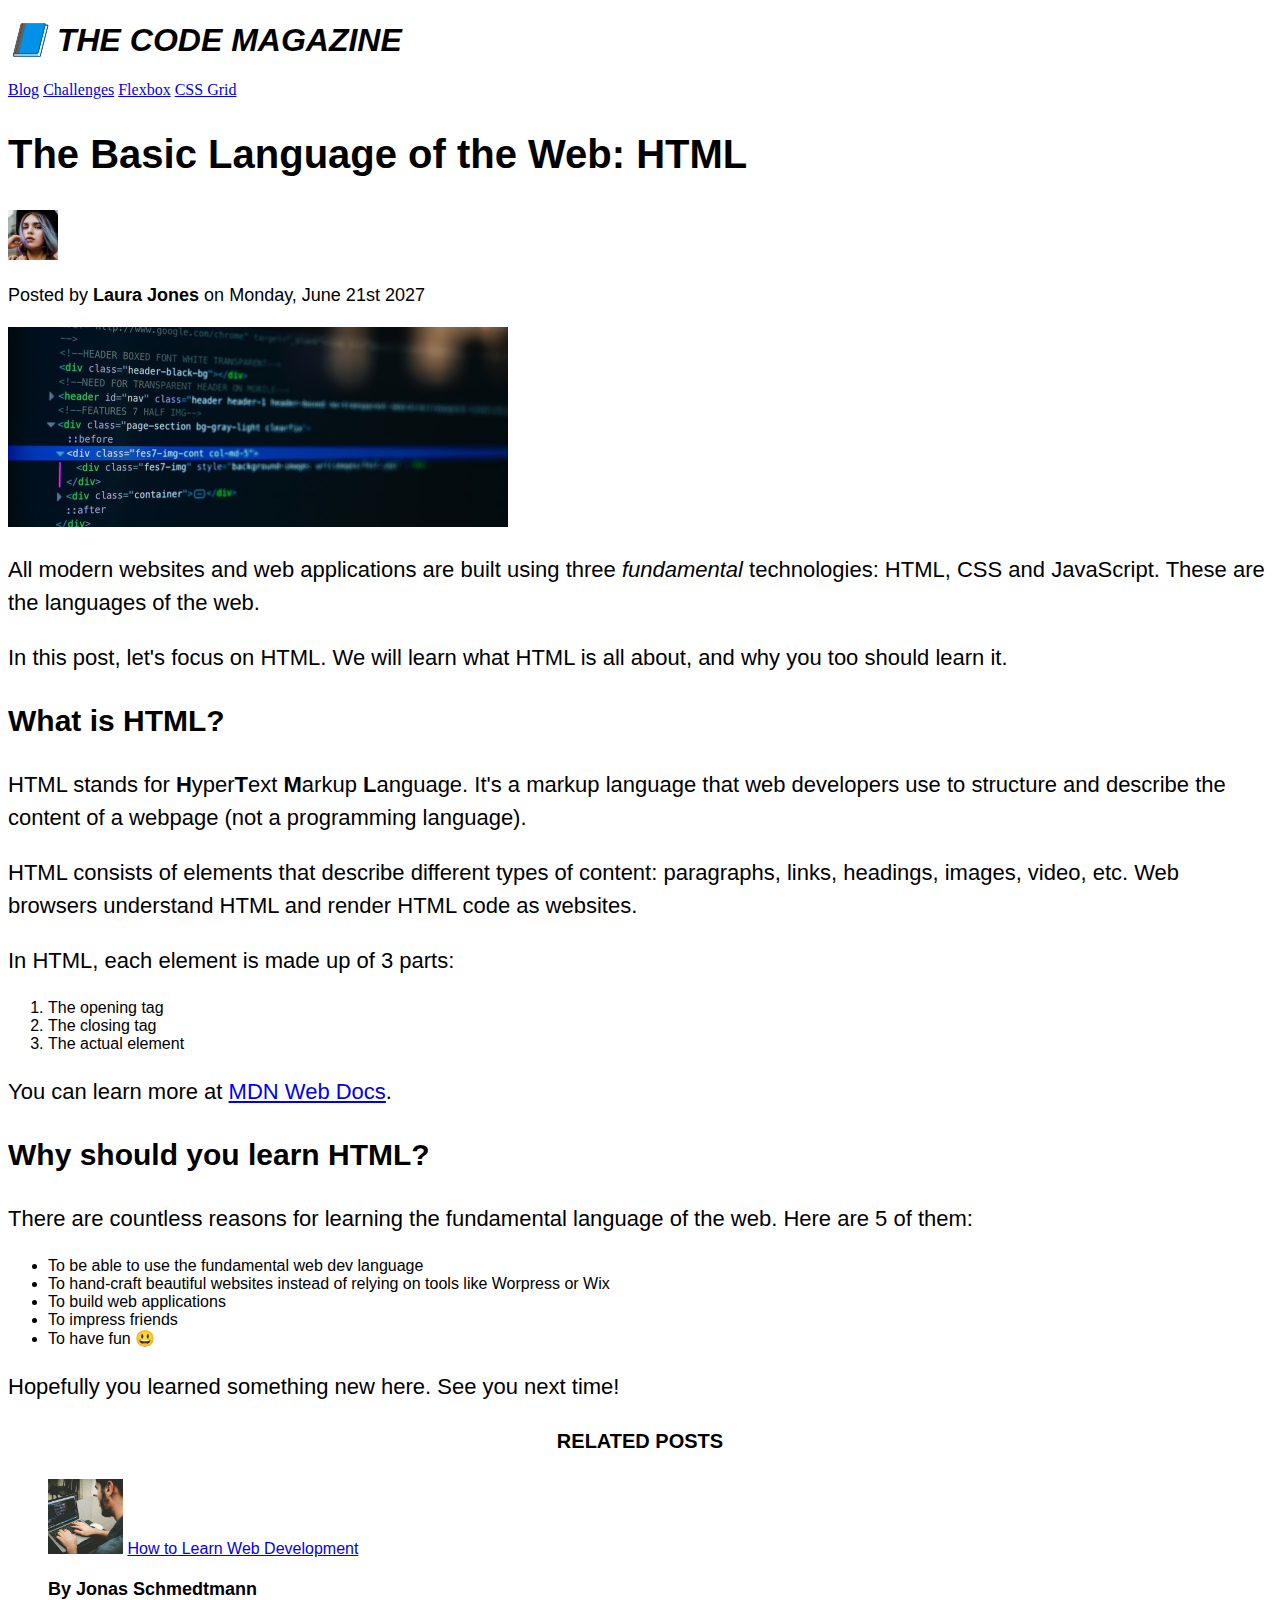
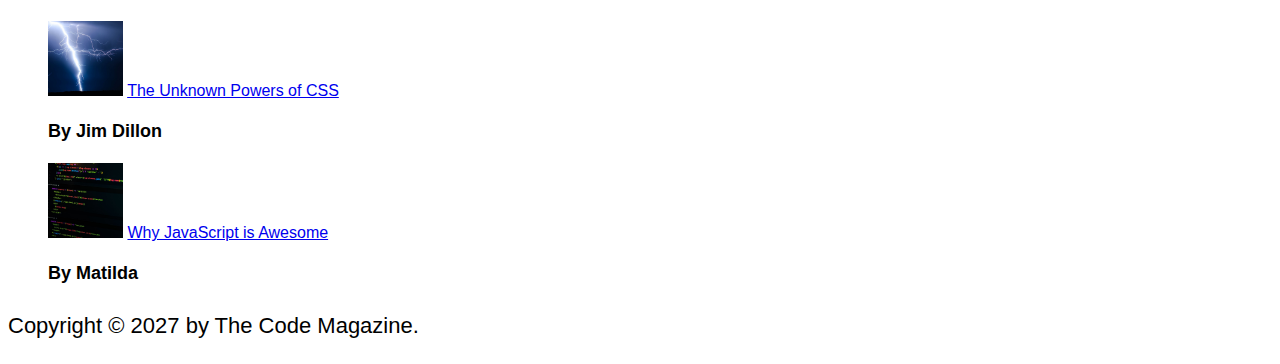
==== 03-CSS-Fundamentals/index.html @ ad203f48 "BASIC CSS" ====
<!DOCTYPE html>
<html lang="en">
  <head>
    <meta charset="UTF-8" />
    <!-- External CSS is linked to html by <link> tag and href attribute -->
    <link href="style.css" rel="stylesheet" />

    <title>The Basic Language of the Web: HTML</title>
    <!-- <style></style> -->
    <script></script>
  </head>

  <body>
    <!--
    <h1>The Basic Language of the Web: HTML</h1>
    <h2>The Basic Language of the Web: HTML</h2>
    <h3>The Basic Language of the Web: HTML</h3>
    <h4>The Basic Language of the Web: HTML</h4>
    <h5>The Basic Language of the Web: HTML</h5>
    <h6>The Basic Language of the Web: HTML</h6>
    -->

    <header>
      <!-- <h1 style="color: blue">📘 The Code Magazine</h1> //Inline styles -->
      <h1>📘 The Code Magazine</h1>
      <nav>
        <a href="blog.html">Blog</a>
        <a href="#">Challenges</a>
        <a href="#">Flexbox</a>
        <a href="#">CSS Grid</a>
      </nav>
    </header>

    <article>
      <header>
        <h2>The Basic Language of the Web: HTML</h2>

        <img
          src="img/laura-jones.jpg"
          alt="Headshot of Laura Jones"
          height="50"
          width="50"
        />

        <p id="author">
          Posted by <strong>Laura Jones</strong> on Monday, June 21st 2027
        </p>

        <img
          src="img/post-img.jpg"
          alt="HTML code on a screen"
          width="500"
          height="200"
        />
      </header>

      <p>
        All modern websites and web applications are built using three
        <em>fundamental</em>
        technologies: HTML, CSS and JavaScript. These are the languages of the
        web.
      </p>

      <p>
        In this post, let's focus on HTML. We will learn what HTML is all about,
        and why you too should learn it.
      </p>

      <h3>What is HTML?</h3>
      <p>
        HTML stands for <strong>H</strong>yper<strong>T</strong>ext
        <strong>M</strong>arkup <strong>L</strong>anguage. It's a markup
        language that web developers use to structure and describe the content
        of a webpage (not a programming language).
      </p>
      <p>
        HTML consists of elements that describe different types of content:
        paragraphs, links, headings, images, video, etc. Web browsers understand
        HTML and render HTML code as websites.
      </p>
      <p>In HTML, each element is made up of 3 parts:</p>

      <ol>
        <li>The opening tag</li>
        <li>The closing tag</li>
        <li>The actual element</li>
      </ol>

      <p>
        You can learn more at
        <a
          href="https://developer.mozilla.org/en-US/docs/Web/HTML"
          target="_blank"
          >MDN Web Docs</a
        >.
      </p>

      <h3>Why should you learn HTML?</h3>

      <p>
        There are countless reasons for learning the fundamental language of the
        web. Here are 5 of them:
      </p>

      <ul>
        <li>To be able to use the fundamental web dev language</li>
        <li>
          To hand-craft beautiful websites instead of relying on tools like
          Worpress or Wix
        </li>
        <li>To build web applications</li>
        <li>To impress friends</li>
        <li>To have fun 😃</li>
      </ul>

      <p>Hopefully you learned something new here. See you next time!</p>
    </article>

    <aside>
      <h4>Related posts</h4>

      <!-- Always use classes, instead of ID -->
      <ul class="related">
        <li>
          <img
            src="img/related-1.jpg"
            alt="Person programming"
            width="75"
            width="75"
          />
          <a href="#">How to Learn Web Development</a>
          <p class="related-author">By Jonas Schmedtmann</p>
        </li>
        <li>
          <img src="img/related-2.jpg" alt="Lightning" width="75" heigth="75" />
          <a href="#">The Unknown Powers of CSS</a>
          <p class="related-author">By Jim Dillon</p>
        </li>
        <li>
          <img
            src="img/related-3.jpg"
            alt="JavaScript code on a screen"
            width="75"
            height="75"
          />
          <a href="#">Why JavaScript is Awesome</a>
          <p class="related-author">By Matilda</p>
        </li>
      </ul>
    </aside>

    <footer>
      <p id="copyright">Copyright &copy; 2027 by The Code Magazine.</p>
    </footer>
  </body>
</html>
---- 03-CSS-Fundamentals/style.css ----
/* We always use CSS Classes and rarely use id's */
/* CSS Rules: selector + declaration block(one or more declarations; key:value pairs) */
/* List selector */
h1,
h2,
h3,
h4,
p,
li {
  font-family: sans-serif;
}

h1 {
  /* font-size: 26px; this is a repetitive declaration across mutliple selectors*/
  /* font-family: sans-serif; */
  font-style: italic;
  text-transform: uppercase;
}
h2 {
  font-size: 40px;
  /* font-family: sans-serif; */
}
h3 {
  font-size: 30px;
  /* font-family: sans-serif; */
}
p {
  font-size: 22px;
  /* font-family: sans-serif; */
  line-height: 1.5;
}
h4 {
  font-size: 20px;
  /* font-family: sans-serif; */
  text-transform: uppercase;
  text-align: center;
}
li {
  /* font-family: sans-serif; */
}

/* Descendant selector, has a different rule to p elements inside of footer.P is child of footer */
/* footer p {
  font-size: 16px;
} */

/* ID - Can not be repeated again, but classes can be reused multiple times */
/* * CSS Classes- can gice additional styling to the html elements, to keep them unique  */
*/ #copyright {
  font-size: 16px;
}
/* Descendant of descendant selector-  This is encodes the html strucutre into scc, not good idea, so use ID,CLASS of CSS. */
/* article header p {
  font-style: italic;
} */

#author {
  font-size: itlaic;
  font-size: 18px;
}

/* CSS Classes- can gice additional styling to the html elements, to keep them unique  */
/* Slecting the paragraph multiple times -  */
.related-author {
  font-size: 18px;
  font-weight: bold;
}
/* ul {
  list-style: none;
} */

By using class,
/* we can only remove the unnecessary buller points.  */
.related {
  list-style: none;
}
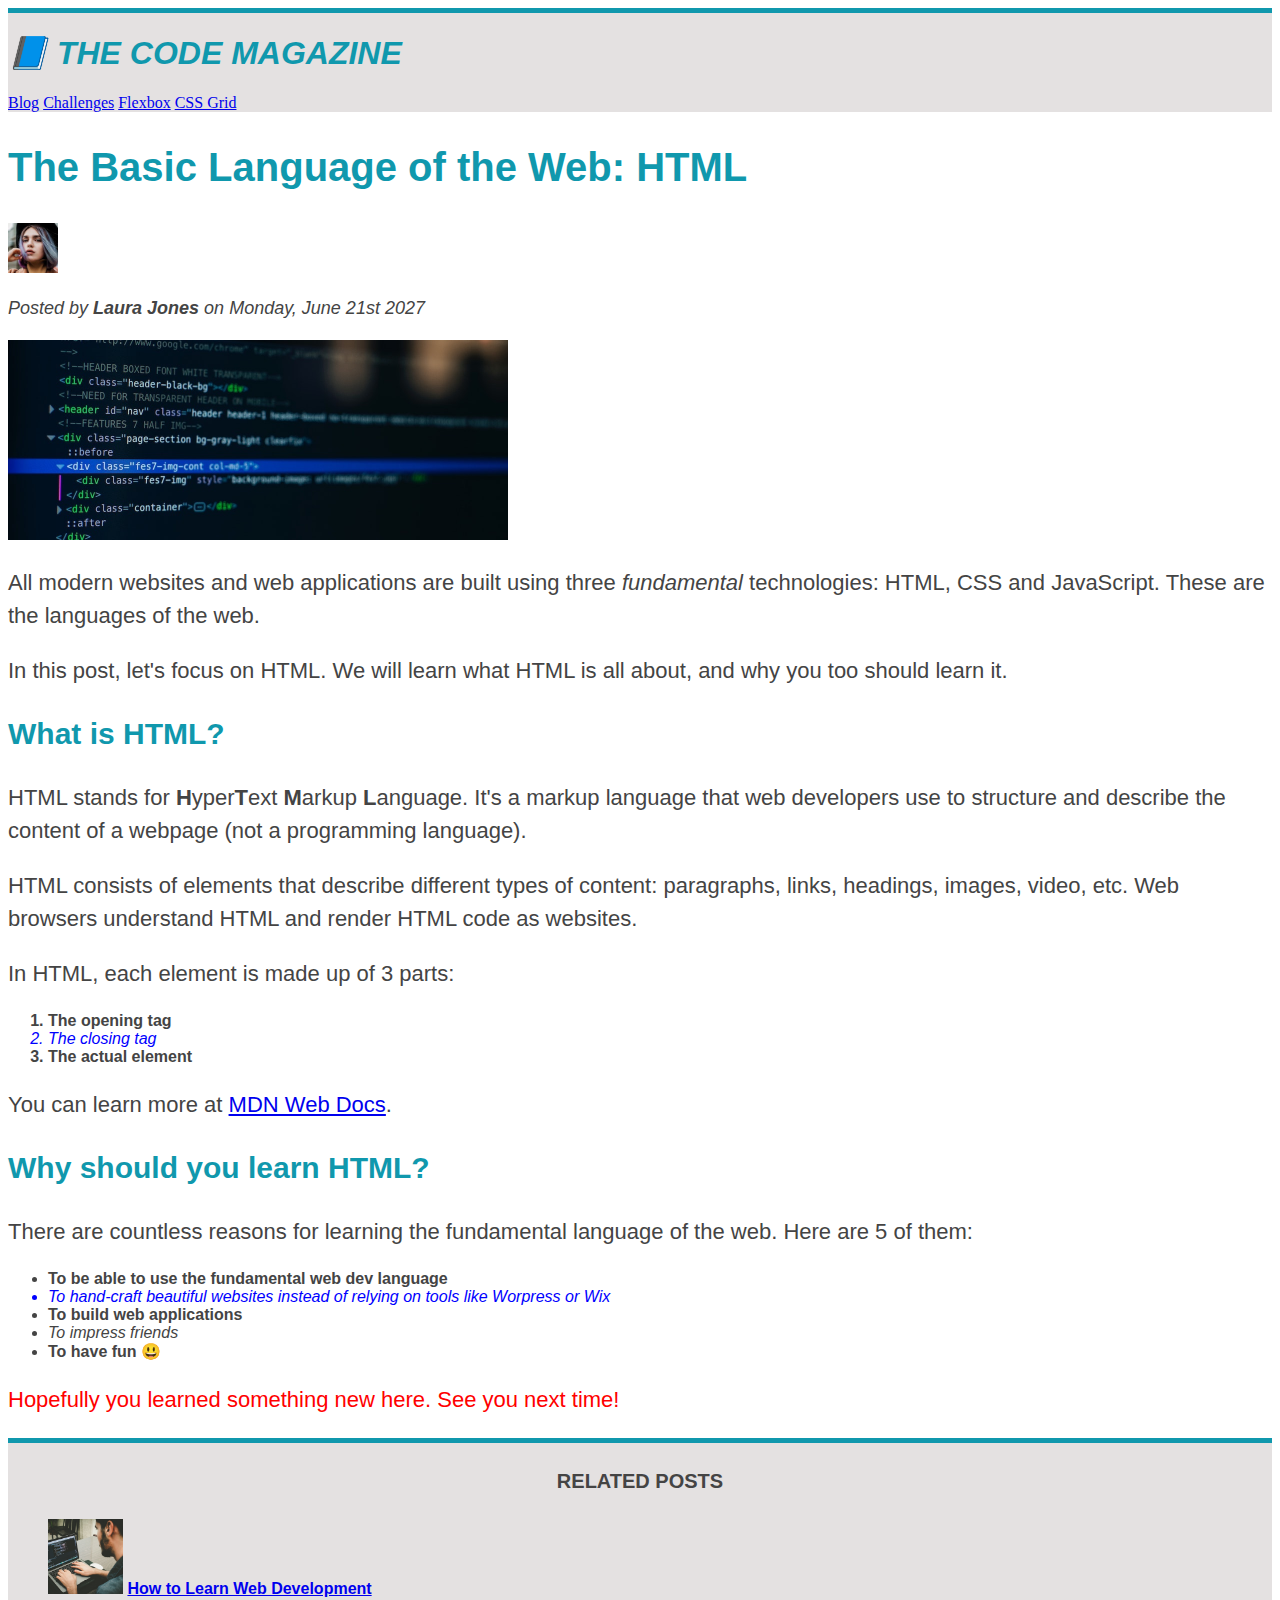
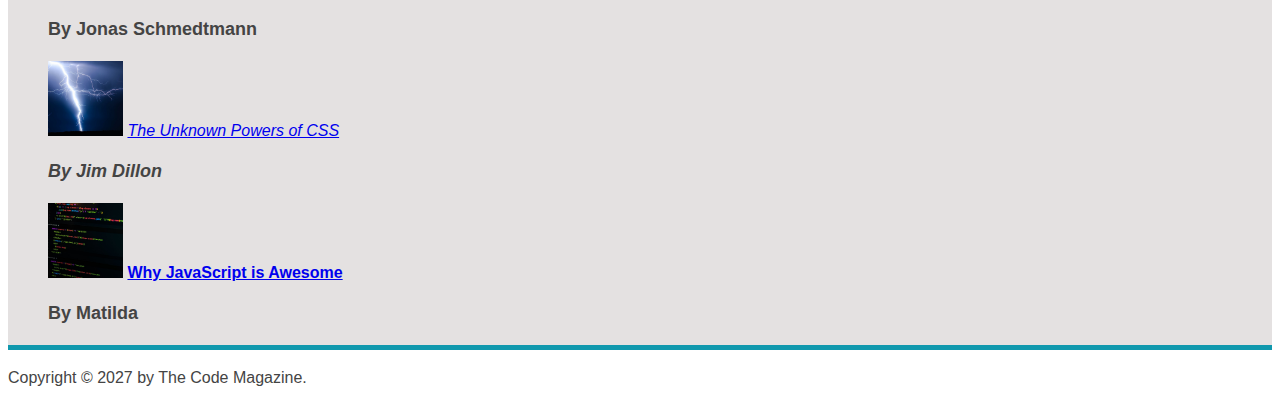
==== commit 439be8b1: "Suedo classes" ====
--- a/03-CSS-Fundamentals/index.html
+++ b/03-CSS-Fundamentals/index.html
@@ -20,7 +20,7 @@
     <h6>The Basic Language of the Web: HTML</h6>
     -->
 
-    <header>
+    <header class="main-header">
       <!-- <h1 style="color: blue">📘 The Code Magazine</h1> //Inline styles -->
       <h1>📘 The Code Magazine</h1>
       <nav>
@@ -81,7 +81,7 @@
       <p>In HTML, each element is made up of 3 parts:</p>
 
       <ol>
-        <li>The opening tag</li>
+        <li class="first-li">The opening tag</li>
         <li>The closing tag</li>
         <li>The actual element</li>
       </ol>
--- a/03-CSS-Fundamentals/style.css
+++ b/03-CSS-Fundamentals/style.css
@@ -8,6 +8,12 @@
 p,
 li {
   font-family: sans-serif;
+  color: #444;
+}
+h1,
+h2,
+h3 {
+  color: #1098ad;
 }
 
 h1 {
@@ -15,6 +21,7 @@
   /* font-family: sans-serif; */
   font-style: italic;
   text-transform: uppercase;
+  color: #1098ad;
 }
 h2 {
   font-size: 40px;
@@ -35,9 +42,6 @@
   text-transform: uppercase;
   text-align: center;
 }
-li {
-  /* font-family: sans-serif; */
-}
 
 /* Descendant selector, has a different rule to p elements inside of footer.P is child of footer */
 /* footer p {
@@ -45,8 +49,8 @@
 } */
 
 /* ID - Can not be repeated again, but classes can be reused multiple times */
-/* * CSS Classes- can gice additional styling to the html elements, to keep them unique  */
-*/ #copyright {
+/* * CSS Classes- can give additional styling to the html elements, to keep them unique  */
+#copyright {
   font-size: 16px;
 }
 /* Descendant of descendant selector-  This is encodes the html strucutre into scc, not good idea, so use ID,CLASS of CSS. */
@@ -55,7 +59,7 @@
 } */
 
 #author {
-  font-size: itlaic;
+  font-style: italic;
   font-size: 18px;
 }
 
@@ -74,3 +78,53 @@
 .related {
   list-style: none;
 }
+
+.main-header {
+  background-color: #e4e1e1;
+  border-top: 5px solid #1098ad;
+}
+
+/* //Element selector, when we use the element to select; */
+aside {
+  background-color: #e4e1e1;
+  border-top: 5px solid #1098ad;
+  border-bottom: 5px solid #1098ad;
+}
+
+/* Entire page can be given some back-ground color by using body element
+body {
+  background-color: #dde01c27;
+  background-color: orangered;
+} */
+
+/* Suedo Classes: These work best for Ordered list or Un-ordered list, */
+/* .first-li {
+  font-weight: bold;
+} */
+
+li:first-child {
+  font-weight: bold;
+}
+
+li:last-child {
+  font-weight: italic;
+}
+li:nth-child(odd) {
+  font-weight: bold;
+}
+li:nth-child(even) {
+  font-style: italic;
+}
+li:nth-child(2) {
+  color: blue;
+}
+
+/* //But Sudo classes dont work for non similar elements like artcile, wors for mutliple similar li elements.  */
+
+/* This works only if the first child of article is p, since first emenet here is header, this syntax does not work. 
+article p:last-child{
+  color:red;
+} */
+article p:last-child {
+  color: red;
+}
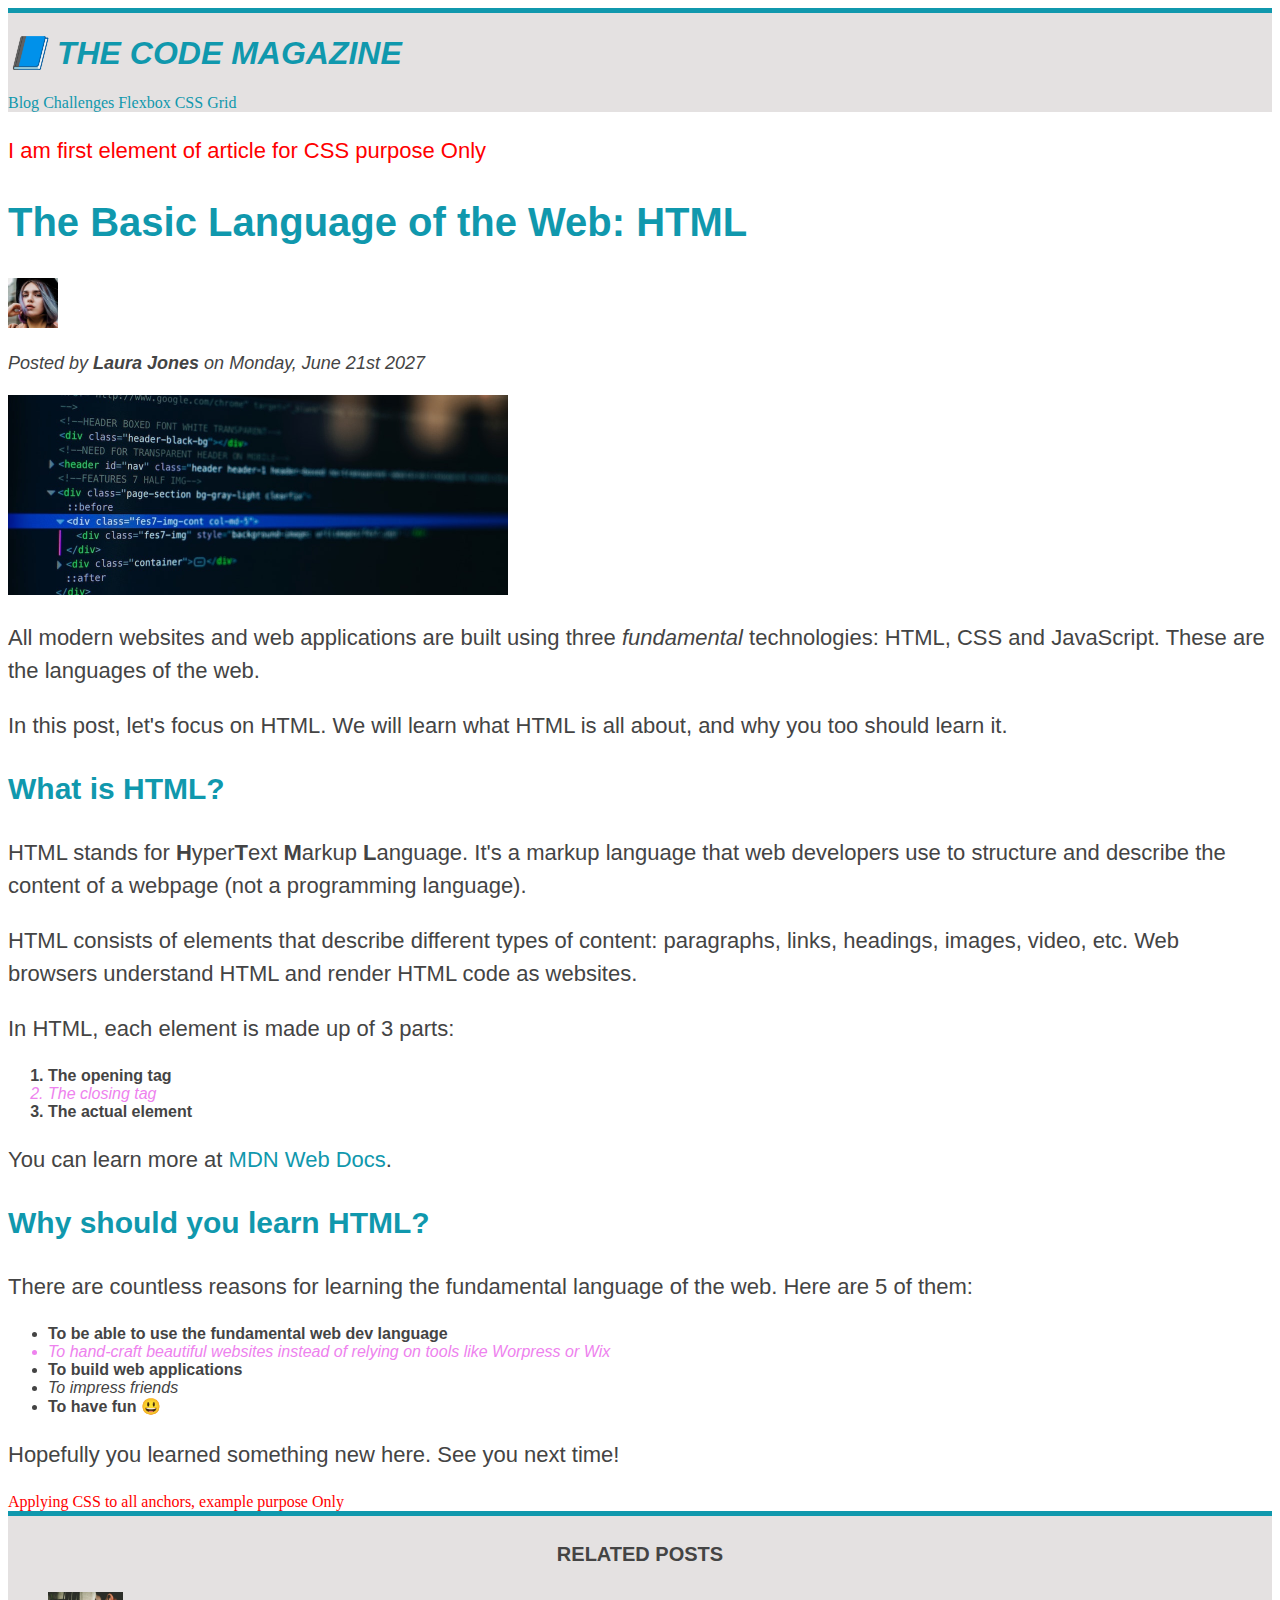
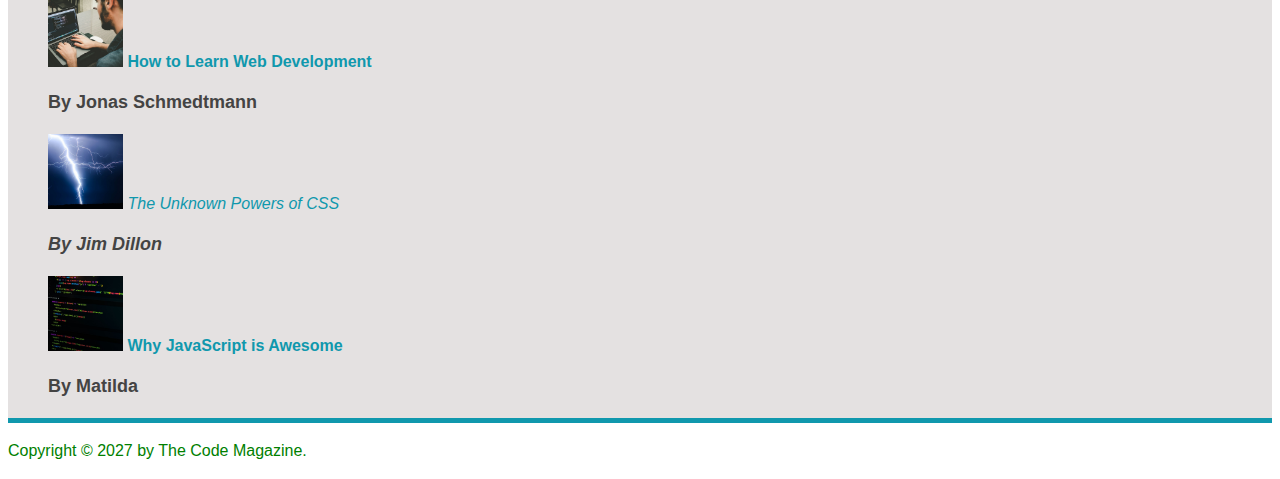
==== commit 9bf29de7: "Resolving conflicts from different selectors" ====
--- a/03-CSS-Fundamentals/index.html
+++ b/03-CSS-Fundamentals/index.html
@@ -32,6 +32,7 @@
     </header>
 
     <article>
+      <p>I am first element of article for CSS purpose Only</p>
       <header>
         <h2>The Basic Language of the Web: HTML</h2>
 
@@ -114,6 +115,7 @@
       </ul>
 
       <p>Hopefully you learned something new here. See you next time!</p>
+      <a>Applying CSS to all anchors, example purpose Only</a>
     </article>
 
     <aside>
@@ -150,7 +152,9 @@
     </aside>
 
     <footer>
-      <p id="copyright">Copyright &copy; 2027 by The Code Magazine.</p>
+      <p id="copyright" class="copyright text">
+        Copyright &copy; 2027 by The Code Magazine.
+      </p>
     </footer>
   </body>
 </html>
--- a/03-CSS-Fundamentals/style.css
+++ b/03-CSS-Fundamentals/style.css
@@ -64,7 +64,7 @@
 }
 
 /* CSS Classes- can gice additional styling to the html elements, to keep them unique  */
-/* Slecting the paragraph multiple times -  */
+/* Selecting the paragraph multiple times -  */
 .related-author {
   font-size: 18px;
   font-weight: bold;
@@ -116,15 +116,71 @@
   font-style: italic;
 }
 li:nth-child(2) {
-  color: blue;
+  color: violet;
 }
 
 /* //But Sudo classes dont work for non similar elements like artcile, wors for mutliple similar li elements.  */
 
-/* This works only if the first child of article is p, since first emenet here is header, this syntax does not work. 
-article p:last-child{
-  color:red;
-} */
+/* Misconception: This works only if the first child of article is p, since first emenet here is header, this syntax does not work.*/
+article p:first-child {
+  color: red;
+}
+
 article p:last-child {
   color: red;
 }
+
+/* Styling the links and hypelinks */
+
+/*We should not target the anchor directly, instead use suedo classes to target actual links. */
+/* First CSS targets all anchors, even if the y are not links, we will override it with another css which is only for links, by suedo classes */
+
+/* Styling hyperlinks LVHA - Link Visited Hover Active- Psuedo Classes
+Link, Visted, Hover, Active - They all have more specificity than the normal anchir tag.  
+*/
+a {
+  color: red;
+}
+a:any-link {
+  color: #1098ad;
+  text-decoration: none; /*remove hyperlinks*/
+}
+a:visited {
+  color: #777; /* Usually people use same color for visited links.*/
+  color: #1098ad;
+}
+
+a:hover {
+  color: red;
+  font-weight: bold;
+  font-size: 20px;
+  text-decoration: underline red; /*remove hyperlinks*/
+}
+/* when you click link, that when it is active */
+a:active {
+  color: blue;
+  text-decoration: underline blue;
+  font-style: italic;
+  background: red;
+  text-decoration: underline; /*remove hyperlinks*/
+}
+
+/* Conflicting selectors- 
+Check order specificity , by hovering the selector
+Id and Classes will get most precedence than element selectors
+Order of precedence is !important > InlineCSS > ID > Class(Bottom Most) > Element selector > Universal Selector     */
+#copyright {
+  color: red;
+}
+.copyright {
+  color: blueviolet;
+}
+.text {
+  color: orange;
+}
+
+footer p {
+  /* Only use this when you are messed up and not able to figure out the conflicts 
+  Write selectors simple, dont write nesting,too may classes and id's. if not able figure out use !important*/
+  color: green !important;
+}
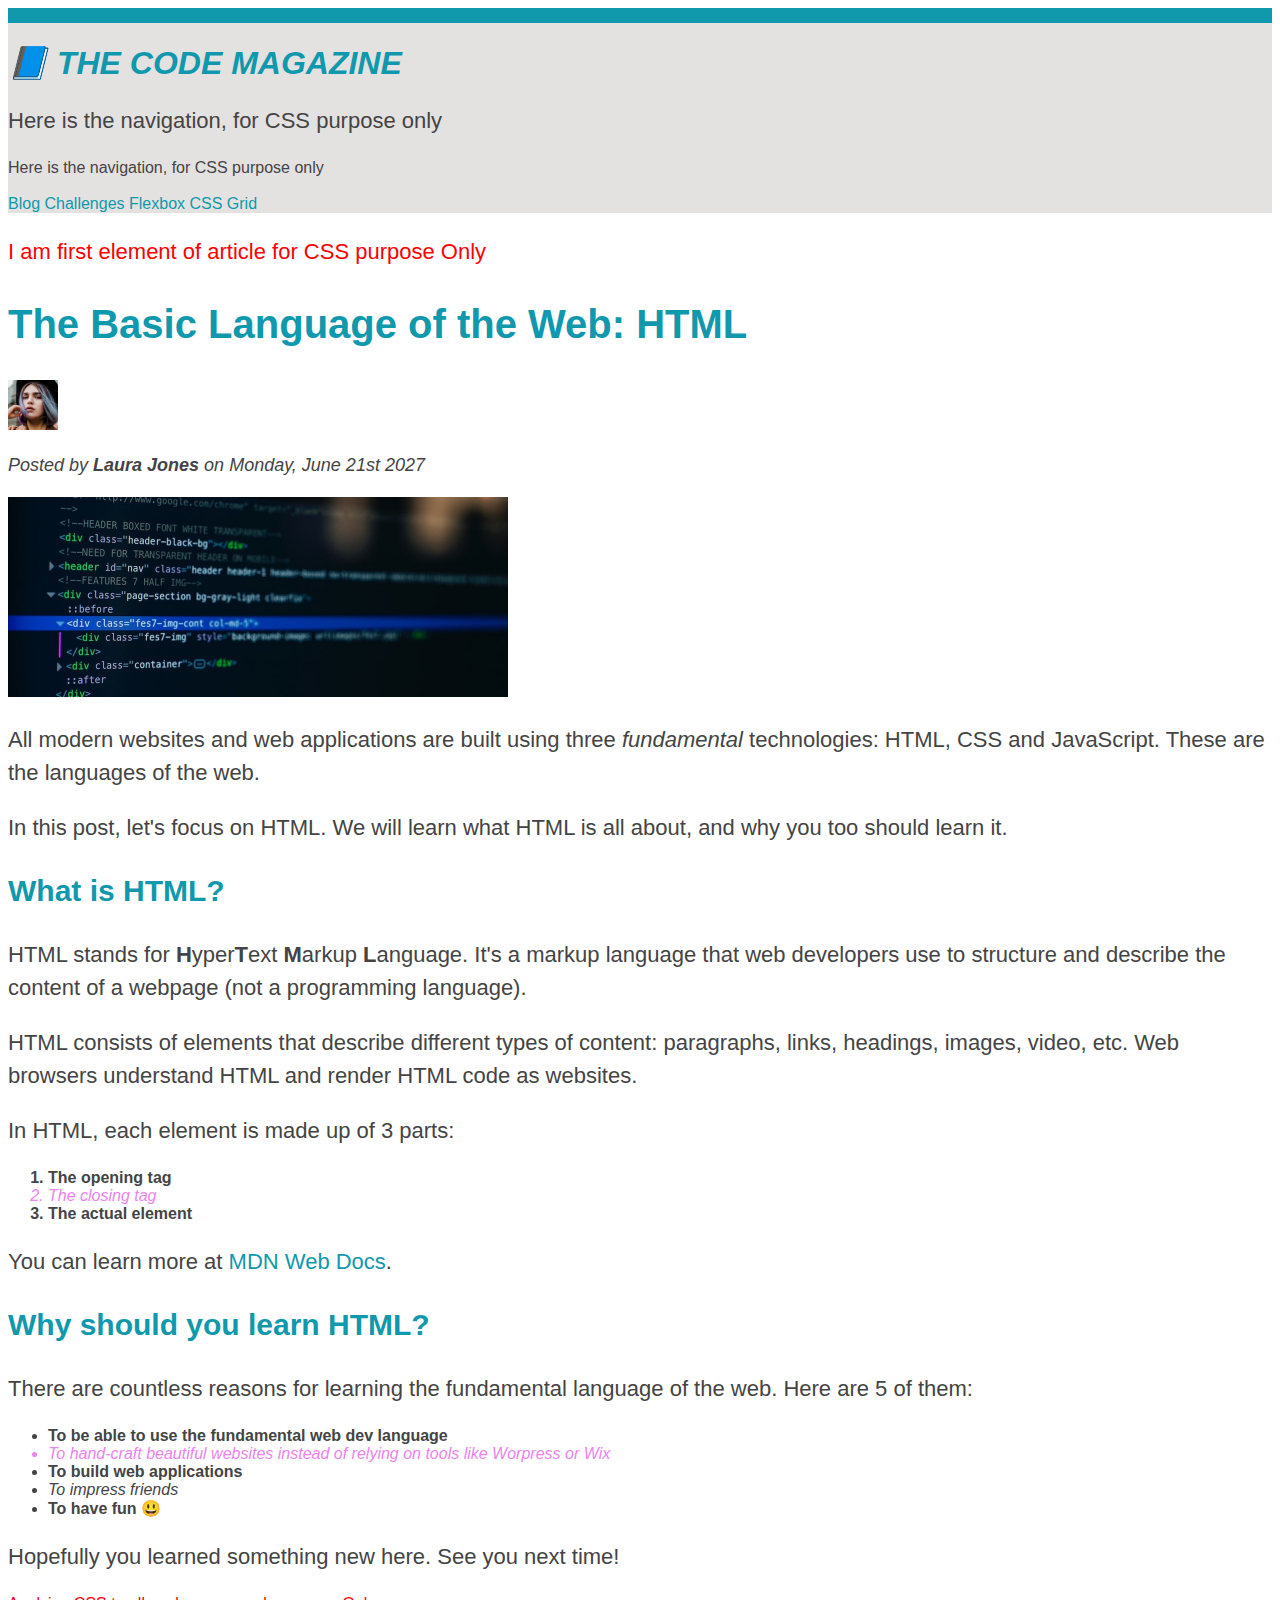
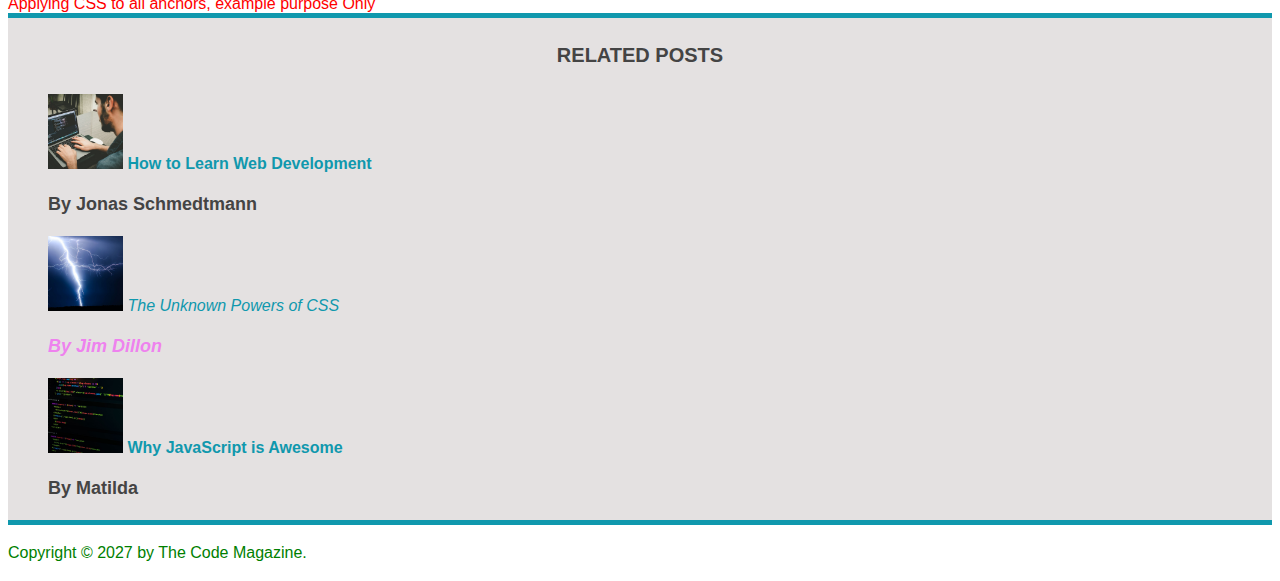
==== commit 5abc8ca0: "Inheritance and Universal Selector" ====
--- a/03-CSS-Fundamentals/index.html
+++ b/03-CSS-Fundamentals/index.html
@@ -24,6 +24,10 @@
       <!-- <h1 style="color: blue">📘 The Code Magazine</h1> //Inline styles -->
       <h1>📘 The Code Magazine</h1>
       <nav>
+        <p>Here is the navigation, for CSS purpose only</p>
+        <storng>Here is the navigation, for CSS purpose only</storng>
+        <br />
+        <br />
         <a href="blog.html">Blog</a>
         <a href="#">Challenges</a>
         <a href="#">Flexbox</a>
--- a/03-CSS-Fundamentals/style.css
+++ b/03-CSS-Fundamentals/style.css
@@ -1,6 +1,24 @@
+/* Universal Selector which only applies to all the elements, they are not inherited, directly applied to all elements.  */
+* {
+  /*  border-top: 5px solid red; This will add the border on top of every html element, which does not look good but can be done.  */
+}
+
+body {
+  /* Inheritance and Overridden */
+  /* color: red;  Lowest priority, when it is not overridden,inherited selectors gets easily gets overrided */
+  /* All TEXT properties get inherited to all the elements of body, they are not directly applied, they are inherited. 
+But other properties that are only good to body, are not applied to all the elements. 
+*/
+  font-family: sans-serif;
+  color: #444;
+
+  border-top: 10px solid #1098ad; /*This only to top of the body */
+}
+
 /* We always use CSS Classes and rarely use id's */
 /* CSS Rules: selector + declaration block(one or more declarations; key:value pairs) */
 /* List selector */
+/*No need of this as we have the same properties inherited from Body Selector.  
 h1,
 h2,
 h3,
@@ -9,7 +27,7 @@
 li {
   font-family: sans-serif;
   color: #444;
-}
+} */
 h1,
 h2,
 h3 {
@@ -184,3 +202,17 @@
   Write selectors simple, dont write nesting,too may classes and id's. if not able figure out use !important*/
   color: green !important;
 }
+
+/* We can apply CSS on two childs of nav */
+/* nav a:link {
+  font-size: 18px;
+}
+nav a:link,
+nav p {
+  font-size: 25px;
+} */
+
+nav {
+  /* now style of nav are getting inherited from  nav selector. */
+  font: size 18px;
+}
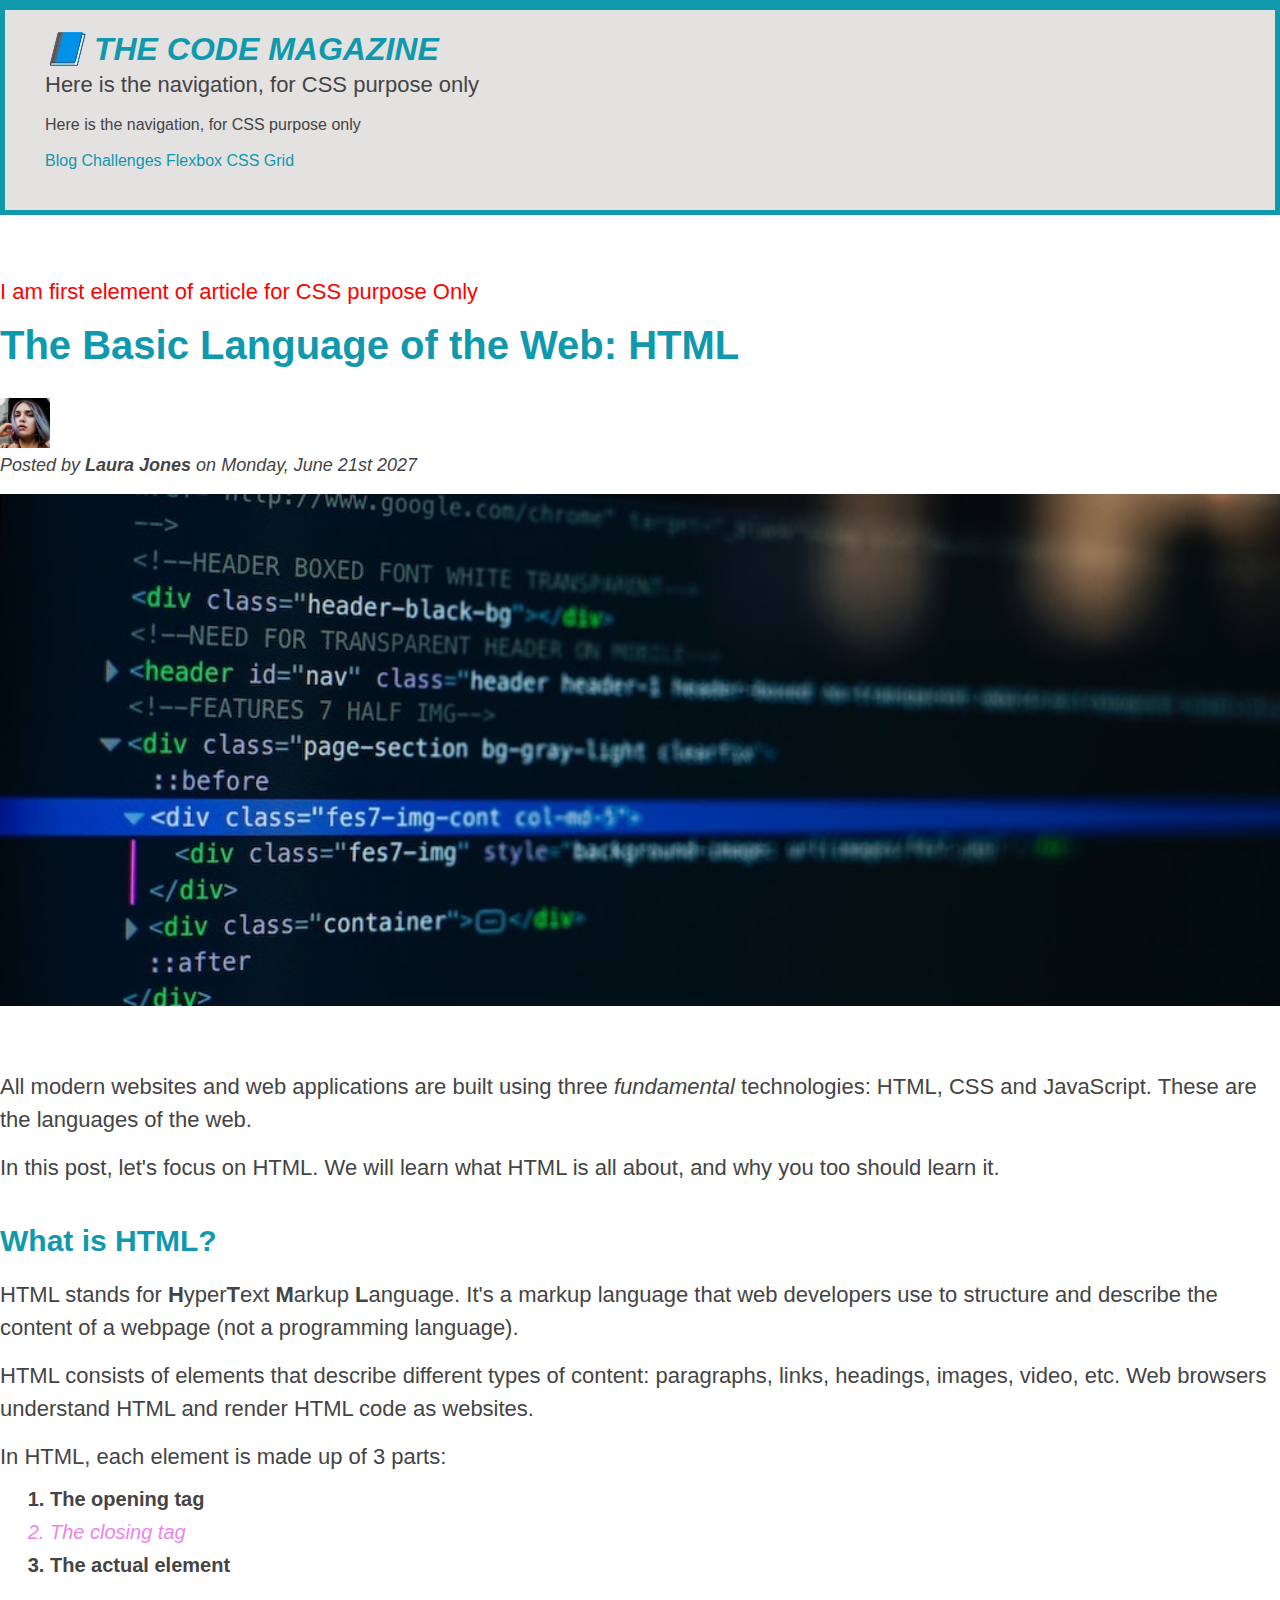
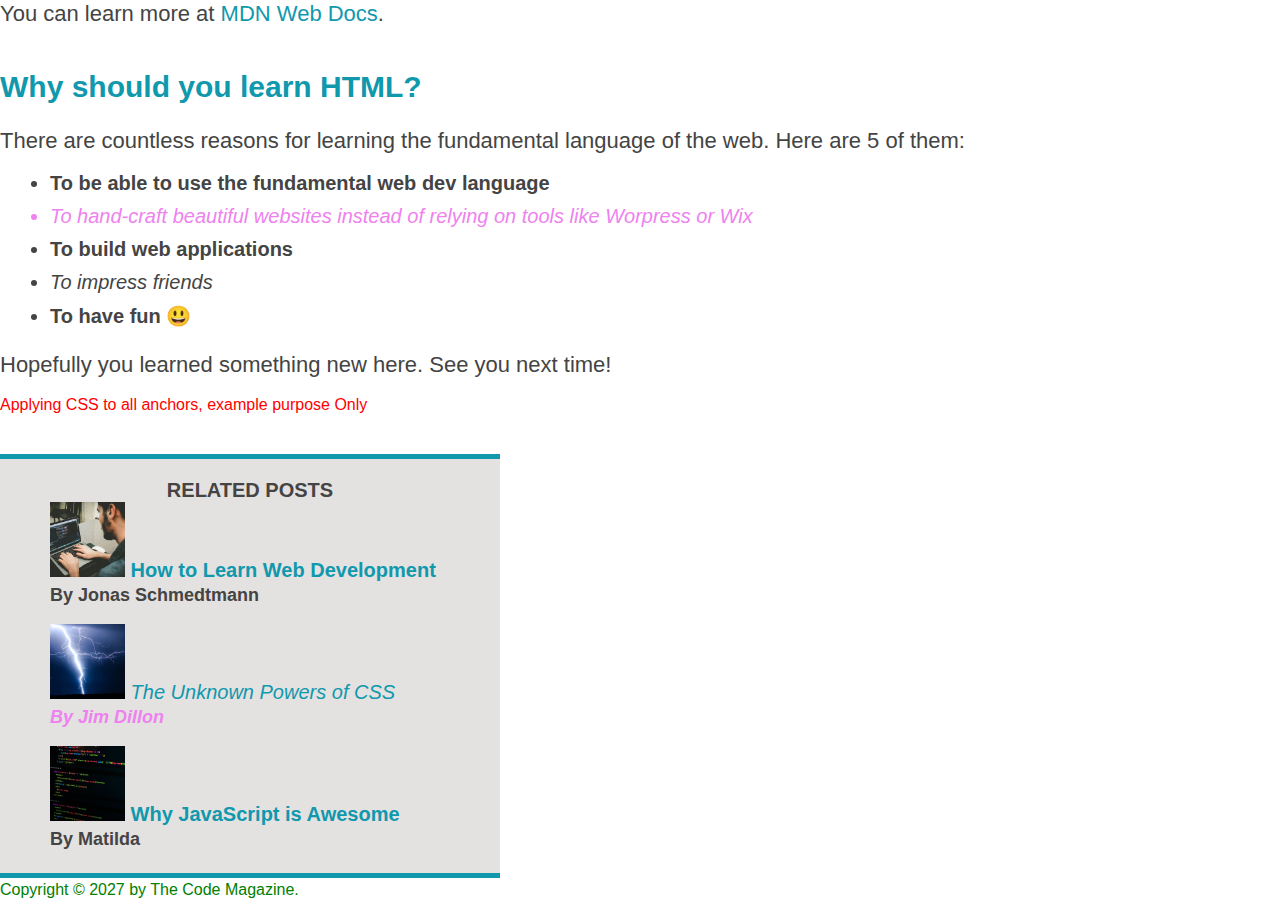
==== commit 07d3ef6c: "Tricks to build responsive screens" ====
--- a/03-CSS-Fundamentals/index.html
+++ b/03-CSS-Fundamentals/index.html
@@ -37,7 +37,7 @@
 
     <article>
       <p>I am first element of article for CSS purpose Only</p>
-      <header>
+      <header class="post-header">
         <h2>The Basic Language of the Web: HTML</h2>
 
         <img
@@ -56,6 +56,7 @@
           alt="HTML code on a screen"
           width="500"
           height="200"
+          class="post-image"
         />
       </header>
 
--- a/03-CSS-Fundamentals/style.css
+++ b/03-CSS-Fundamentals/style.css
@@ -1,6 +1,11 @@
 /* Universal Selector which only applies to all the elements, they are not inherited, directly applied to all elements.  */
 * {
   /*  border-top: 5px solid red; This will add the border on top of every html element, which does not look good but can be done.  */
+  /* Global Reset of padding, border and Margin in Universal Selector;
+  Resetting the margin and padding is the first thing we need to do. 
+  Wherever Backgraound colors are there, we should use padding and margin*/
+  padding: 0;
+  margin: 0;
 }
 
 body {
@@ -11,8 +16,48 @@
 */
   font-family: sans-serif;
   color: #444;
-
-  border-top: 10px solid #1098ad; /*This only to top of the body */
+  border-top: 5px solid #1098ad; /*This only to top of the body */
+  /* margin: 0; This margin reset does not work, it has to be in the universal selector */
+}
+nav {
+  /* now style of nav are getting inherited from  nav selector. */
+  font: size 18px;
+}
+article {
+  margin-bottom: 40px;
+}
+
+.related {
+  /* list-style: square; */
+  list-style: none;
+}
+
+.container {
+  width: 700px;
+}
+
+.main-header {
+  background-color: #e4e1e1;
+  /* padding: 20px; This inlcudes padding on all 4 sides
+  padding-top: 20px;
+  padding-left: 40px; */
+  padding: 20px 40px; /*first indicates left and second indidcates right padding  */
+  margin-bottom: 60px;
+  height: 160px;
+  border: 5px solid #1098ad;
+}
+
+.post-header {
+  margin-bottom: 60px;
+}
+
+aside {
+  background-color: #e4e1e1;
+  border-top: 5px solid #1098ad;
+  border-bottom: 5px solid #1098ad;
+  border: 50px 0;
+  margin-top: 20px;
+  width: 500px;
 }
 
 /* We always use CSS Classes and rarely use id's */
@@ -43,24 +88,42 @@
 }
 h2 {
   font-size: 40px;
+  margin-bottom: 30px;
   /* font-family: sans-serif; */
 }
 h3 {
-  font-size: 30px;
-  /* font-family: sans-serif; */
+  font-size: 30px; /* font-family: sans-serif; */
+  margin-bottom: 20px;
+  margin-top: 40px; /*Collapsing margin(Space b/e =max of the top and bottom) happens since the top p margin is 15px and margin-top has 40px margin, they both collaspse togther to 40px margin */
 }
 p {
   font-size: 22px;
+  margin-bottom: 15px;
   /* font-family: sans-serif; */
   line-height: 1.5;
+}
+
+/* Show the numbers and bullets */
+ul,
+ol {
+  margin-left: 50px; /* when we reset margin the numbers and bullet points ar elost, we need to add margin-left for that purpose*/
+  margin-bottom: 20px; /* when we reset margin the numbers and bullet points ar elost, we need to add margin-left for that purpose*/
 }
 h4 {
   font-size: 20px;
   /* font-family: sans-serif; */
   text-transform: uppercase;
   text-align: center;
-}
-
+  margin-top: 20px;
+}
+/* Styling list items */
+li {
+  font-size: 20px;
+  margin-bottom: 10px;
+}
+li:last-child {
+  margin-bottom: 0;
+}
 /* Descendant selector, has a different rule to p elements inside of footer.P is child of footer */
 /* footer p {
   font-size: 16px;
@@ -93,21 +156,10 @@
 
 By using class,
 /* we can only remove the unnecessary buller points.  */
-.related {
-  list-style: none;
-}
-
-.main-header {
-  background-color: #e4e1e1;
-  border-top: 5px solid #1098ad;
-}
+
 
 /* //Element selector, when we use the element to select; */
-aside {
-  background-color: #e4e1e1;
-  border-top: 5px solid #1098ad;
-  border-bottom: 5px solid #1098ad;
-}
+
 
 /* Entire page can be given some back-ground color by using body element
 body {
@@ -158,6 +210,7 @@
 */
 a {
   color: red;
+  margin-bottom: 15px;
 }
 a:any-link {
   color: #1098ad;
@@ -203,6 +256,12 @@
   color: green !important;
 }
 
+.post-image {
+  /* width: 800px; */
+  width: 100%; /* 100% of the original width of the screen of the parent contianer, parent here is html header  */
+  height: auto; /*auto is used Only when you already mentioned the dimesnions in html  */
+}
+
 /* We can apply CSS on two childs of nav */
 /* nav a:link {
   font-size: 18px;
@@ -211,8 +270,3 @@
 nav p {
   font-size: 25px;
 } */
-
-nav {
-  /* now style of nav are getting inherited from  nav selector. */
-  font: size 18px;
-}
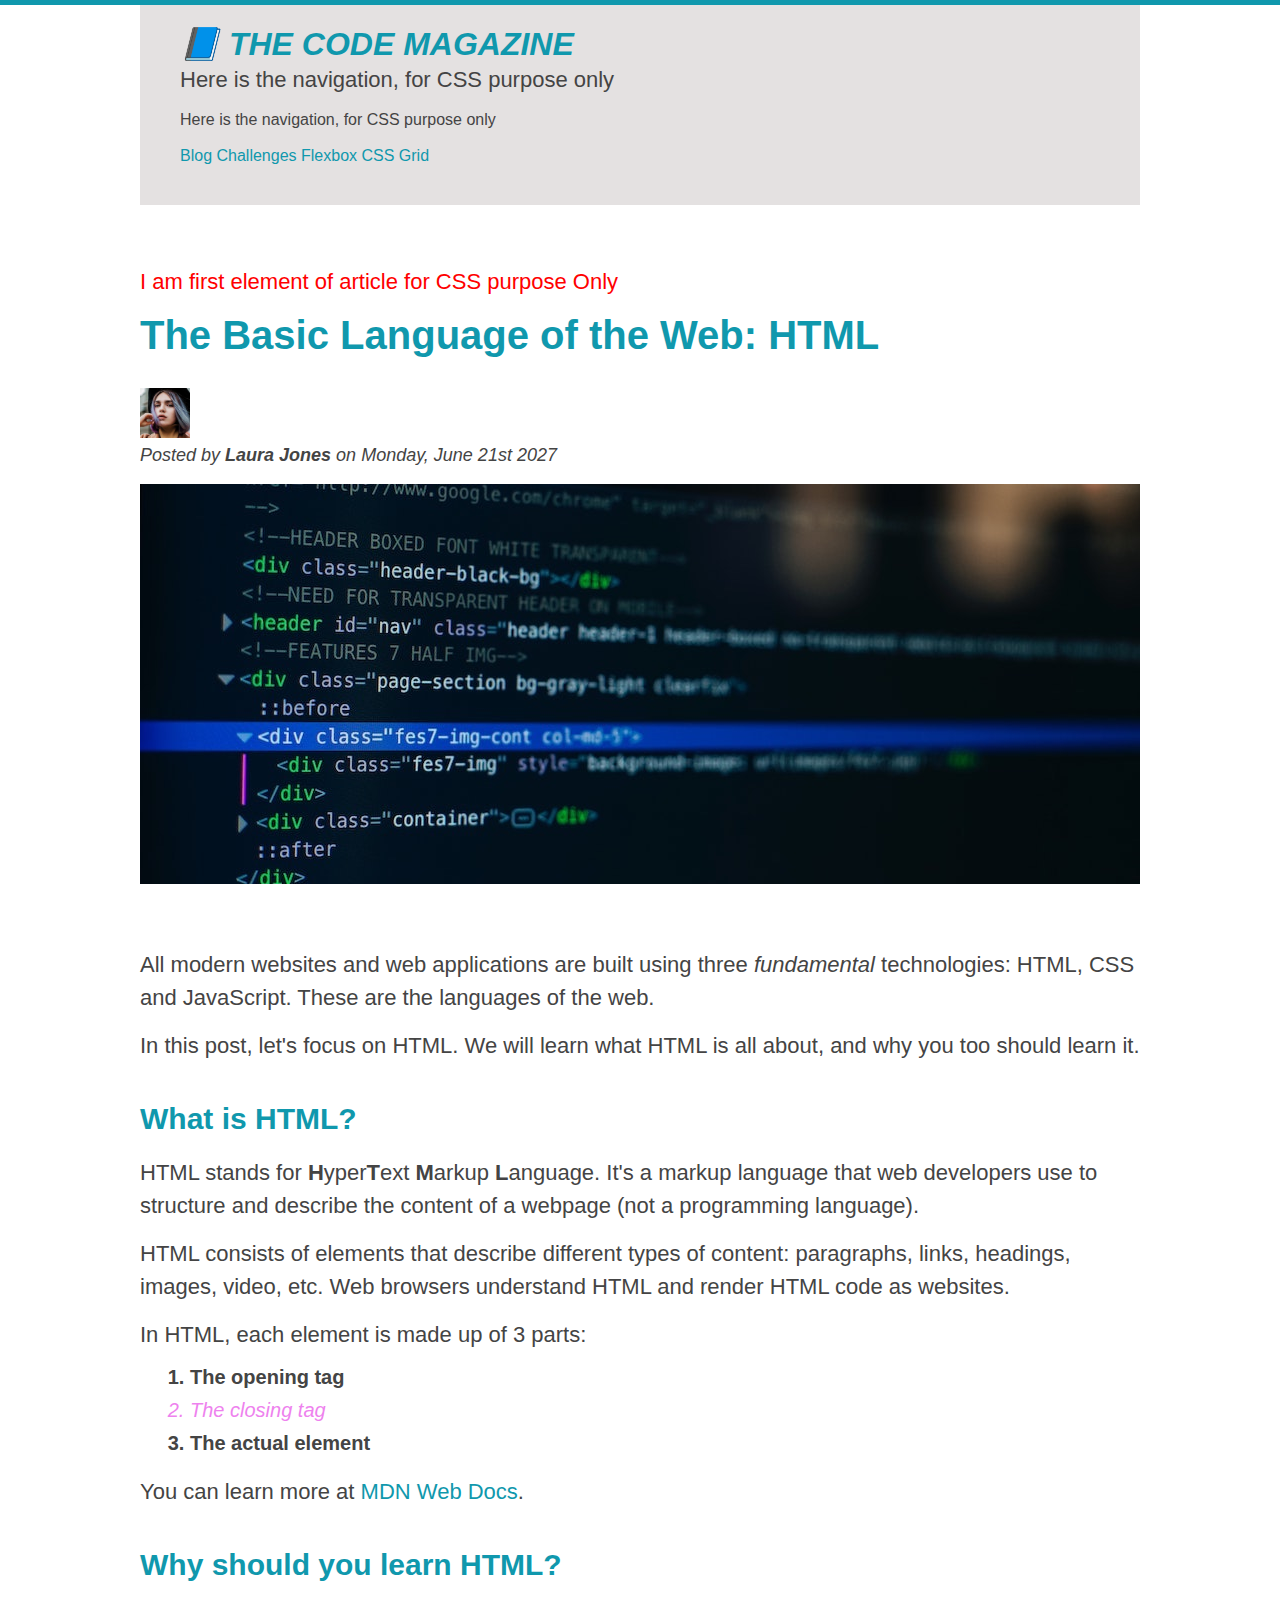
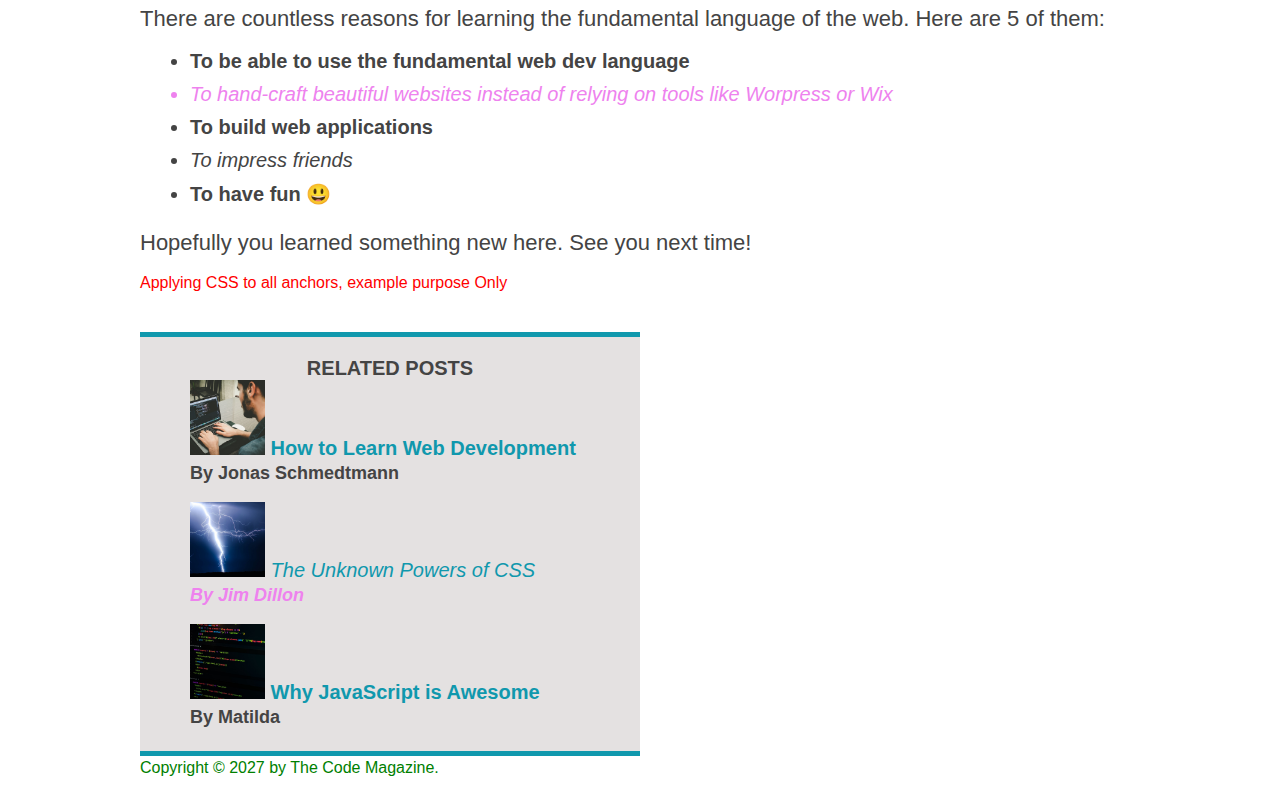
==== commit 86a89725: "Centuring the Page, adding width, and setting Margin auto." ====
--- a/03-CSS-Fundamentals/index.html
+++ b/03-CSS-Fundamentals/index.html
@@ -19,147 +19,154 @@
     <h5>The Basic Language of the Web: HTML</h5>
     <h6>The Basic Language of the Web: HTML</h6>
     -->
+    <!-- A continer class is added, in a div on the total body, to restrict width to 700px-->
+    <div class="container">
+      <header class="main-header">
+        <!-- <h1 style="color: blue">📘 The Code Magazine</h1> //Inline styles -->
+        <h1>📘 The Code Magazine</h1>
+        <nav>
+          <p>Here is the navigation, for CSS purpose only</p>
+          <storng>Here is the navigation, for CSS purpose only</storng>
+          <br />
+          <br />
+          <a href="blog.html">Blog</a>
+          <a href="#">Challenges</a>
+          <a href="#">Flexbox</a>
+          <a href="#">CSS Grid</a>
+        </nav>
+      </header>
 
-    <header class="main-header">
-      <!-- <h1 style="color: blue">📘 The Code Magazine</h1> //Inline styles -->
-      <h1>📘 The Code Magazine</h1>
-      <nav>
-        <p>Here is the navigation, for CSS purpose only</p>
-        <storng>Here is the navigation, for CSS purpose only</storng>
-        <br />
-        <br />
-        <a href="blog.html">Blog</a>
-        <a href="#">Challenges</a>
-        <a href="#">Flexbox</a>
-        <a href="#">CSS Grid</a>
-      </nav>
-    </header>
+      <article>
+        <p>I am first element of article for CSS purpose Only</p>
+        <header class="post-header">
+          <h2>The Basic Language of the Web: HTML</h2>
 
-    <article>
-      <p>I am first element of article for CSS purpose Only</p>
-      <header class="post-header">
-        <h2>The Basic Language of the Web: HTML</h2>
+          <img
+            src="img/laura-jones.jpg"
+            alt="Headshot of Laura Jones"
+            height="50"
+            width="50"
+          />
 
-        <img
-          src="img/laura-jones.jpg"
-          alt="Headshot of Laura Jones"
-          height="50"
-          width="50"
-        />
+          <p id="author">
+            Posted by <strong>Laura Jones</strong> on Monday, June 21st 2027
+          </p>
 
-        <p id="author">
-          Posted by <strong>Laura Jones</strong> on Monday, June 21st 2027
+          <img
+            src="img/post-img.jpg"
+            alt="HTML code on a screen"
+            width="500"
+            height="200"
+            class="post-image"
+          />
+        </header>
+
+        <p>
+          All modern websites and web applications are built using three
+          <em>fundamental</em>
+          technologies: HTML, CSS and JavaScript. These are the languages of the
+          web.
         </p>
 
-        <img
-          src="img/post-img.jpg"
-          alt="HTML code on a screen"
-          width="500"
-          height="200"
-          class="post-image"
-        />
-      </header>
+        <p>
+          In this post, let's focus on HTML. We will learn what HTML is all
+          about, and why you too should learn it.
+        </p>
 
-      <p>
-        All modern websites and web applications are built using three
-        <em>fundamental</em>
-        technologies: HTML, CSS and JavaScript. These are the languages of the
-        web.
-      </p>
+        <h3>What is HTML?</h3>
+        <p>
+          HTML stands for <strong>H</strong>yper<strong>T</strong>ext
+          <strong>M</strong>arkup <strong>L</strong>anguage. It's a markup
+          language that web developers use to structure and describe the content
+          of a webpage (not a programming language).
+        </p>
+        <p>
+          HTML consists of elements that describe different types of content:
+          paragraphs, links, headings, images, video, etc. Web browsers
+          understand HTML and render HTML code as websites.
+        </p>
+        <p>In HTML, each element is made up of 3 parts:</p>
 
-      <p>
-        In this post, let's focus on HTML. We will learn what HTML is all about,
-        and why you too should learn it.
-      </p>
+        <ol>
+          <li class="first-li">The opening tag</li>
+          <li>The closing tag</li>
+          <li>The actual element</li>
+        </ol>
 
-      <h3>What is HTML?</h3>
-      <p>
-        HTML stands for <strong>H</strong>yper<strong>T</strong>ext
-        <strong>M</strong>arkup <strong>L</strong>anguage. It's a markup
-        language that web developers use to structure and describe the content
-        of a webpage (not a programming language).
-      </p>
-      <p>
-        HTML consists of elements that describe different types of content:
-        paragraphs, links, headings, images, video, etc. Web browsers understand
-        HTML and render HTML code as websites.
-      </p>
-      <p>In HTML, each element is made up of 3 parts:</p>
+        <p>
+          You can learn more at
+          <a
+            href="https://developer.mozilla.org/en-US/docs/Web/HTML"
+            target="_blank"
+            >MDN Web Docs</a
+          >.
+        </p>
 
-      <ol>
-        <li class="first-li">The opening tag</li>
-        <li>The closing tag</li>
-        <li>The actual element</li>
-      </ol>
+        <h3>Why should you learn HTML?</h3>
 
-      <p>
-        You can learn more at
-        <a
-          href="https://developer.mozilla.org/en-US/docs/Web/HTML"
-          target="_blank"
-          >MDN Web Docs</a
-        >.
-      </p>
+        <p>
+          There are countless reasons for learning the fundamental language of
+          the web. Here are 5 of them:
+        </p>
 
-      <h3>Why should you learn HTML?</h3>
+        <ul>
+          <li>To be able to use the fundamental web dev language</li>
+          <li>
+            To hand-craft beautiful websites instead of relying on tools like
+            Worpress or Wix
+          </li>
+          <li>To build web applications</li>
+          <li>To impress friends</li>
+          <li>To have fun 😃</li>
+        </ul>
 
-      <p>
-        There are countless reasons for learning the fundamental language of the
-        web. Here are 5 of them:
-      </p>
+        <p>Hopefully you learned something new here. See you next time!</p>
+        <a>Applying CSS to all anchors, example purpose Only</a>
+      </article>
 
-      <ul>
-        <li>To be able to use the fundamental web dev language</li>
-        <li>
-          To hand-craft beautiful websites instead of relying on tools like
-          Worpress or Wix
-        </li>
-        <li>To build web applications</li>
-        <li>To impress friends</li>
-        <li>To have fun 😃</li>
-      </ul>
+      <aside>
+        <h4>Related posts</h4>
 
-      <p>Hopefully you learned something new here. See you next time!</p>
-      <a>Applying CSS to all anchors, example purpose Only</a>
-    </article>
+        <!-- Always use classes, instead of ID -->
+        <ul class="related">
+          <li>
+            <img
+              src="img/related-1.jpg"
+              alt="Person programming"
+              width="75"
+              width="75"
+            />
+            <a href="#">How to Learn Web Development</a>
+            <p class="related-author">By Jonas Schmedtmann</p>
+          </li>
+          <li>
+            <img
+              src="img/related-2.jpg"
+              alt="Lightning"
+              width="75"
+              heigth="75"
+            />
+            <a href="#">The Unknown Powers of CSS</a>
+            <p class="related-author">By Jim Dillon</p>
+          </li>
+          <li>
+            <img
+              src="img/related-3.jpg"
+              alt="JavaScript code on a screen"
+              width="75"
+              height="75"
+            />
+            <a href="#">Why JavaScript is Awesome</a>
+            <p class="related-author">By Matilda</p>
+          </li>
+        </ul>
+      </aside>
 
-    <aside>
-      <h4>Related posts</h4>
-
-      <!-- Always use classes, instead of ID -->
-      <ul class="related">
-        <li>
-          <img
-            src="img/related-1.jpg"
-            alt="Person programming"
-            width="75"
-            width="75"
-          />
-          <a href="#">How to Learn Web Development</a>
-          <p class="related-author">By Jonas Schmedtmann</p>
-        </li>
-        <li>
-          <img src="img/related-2.jpg" alt="Lightning" width="75" heigth="75" />
-          <a href="#">The Unknown Powers of CSS</a>
-          <p class="related-author">By Jim Dillon</p>
-        </li>
-        <li>
-          <img
-            src="img/related-3.jpg"
-            alt="JavaScript code on a screen"
-            width="75"
-            height="75"
-          />
-          <a href="#">Why JavaScript is Awesome</a>
-          <p class="related-author">By Matilda</p>
-        </li>
-      </ul>
-    </aside>
-
-    <footer>
-      <p id="copyright" class="copyright text">
-        Copyright &copy; 2027 by The Code Magazine.
-      </p>
-    </footer>
+      <footer>
+        <p id="copyright" class="copyright text">
+          Copyright &copy; 2027 by The Code Magazine.
+        </p>
+      </footer>
+    </div>
   </body>
 </html>
--- a/03-CSS-Fundamentals/style.css
+++ b/03-CSS-Fundamentals/style.css
@@ -14,6 +14,7 @@
   /* All TEXT properties get inherited to all the elements of body, they are not directly applied, they are inherited. 
 But other properties that are only good to body, are not applied to all the elements. 
 */
+  /* background-color: rgba(116, 99, 54, 0.521); */
   font-family: sans-serif;
   color: #444;
   border-top: 5px solid #1098ad; /*This only to top of the body */
@@ -33,7 +34,10 @@
 }
 
 .container {
-  width: 700px;
+  width: 1000px; /* Giving the container a width is first step */
+  margin-left: auto;
+  margin-right: auto; /*Then give a margin on left an dright so that the content  is centered */
+  margin: 0 auto;
 }
 
 .main-header {
@@ -44,7 +48,8 @@
   padding: 20px 40px; /*first indicates left and second indidcates right padding  */
   margin-bottom: 60px;
   height: 160px;
-  border: 5px solid #1098ad;
+  /* border: 5px solid #1098ad; This gives border on all sides
+  border-top: 5px solid #1098ad; */
 }
 
 .post-header {
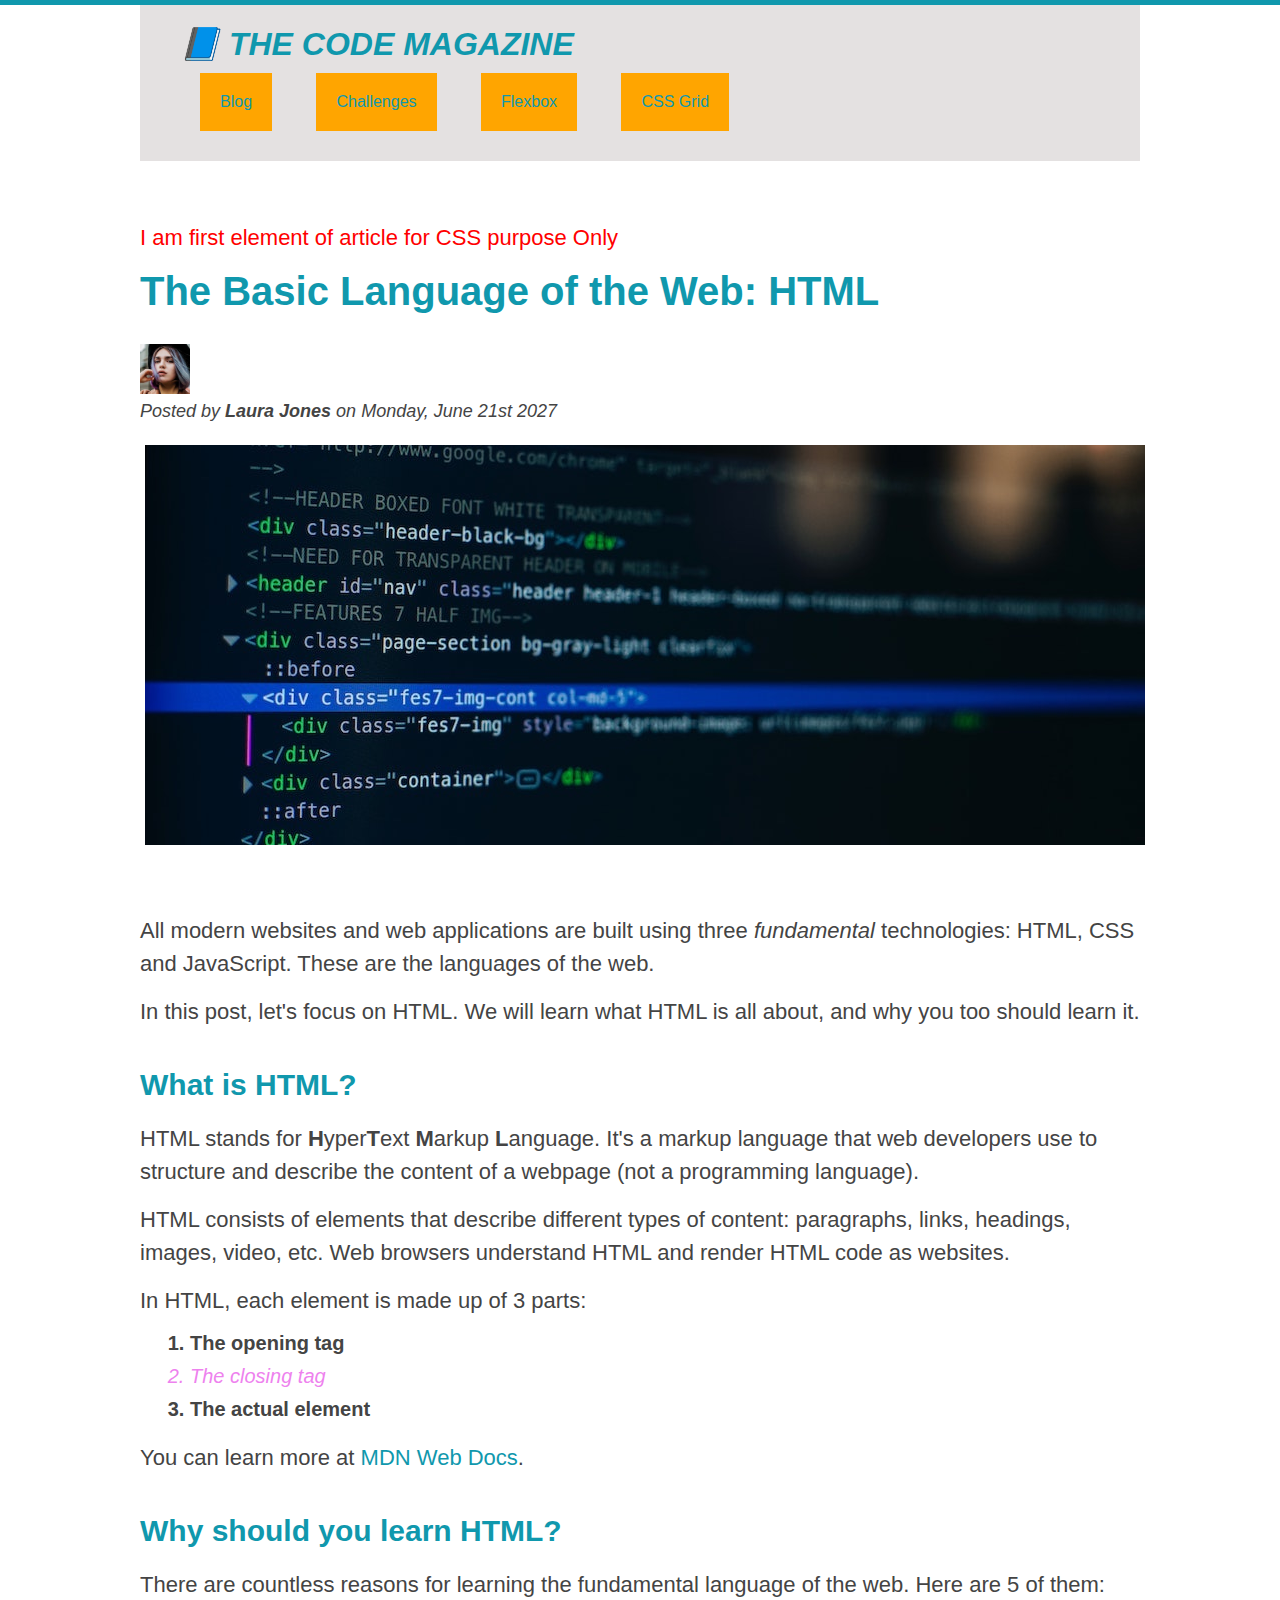
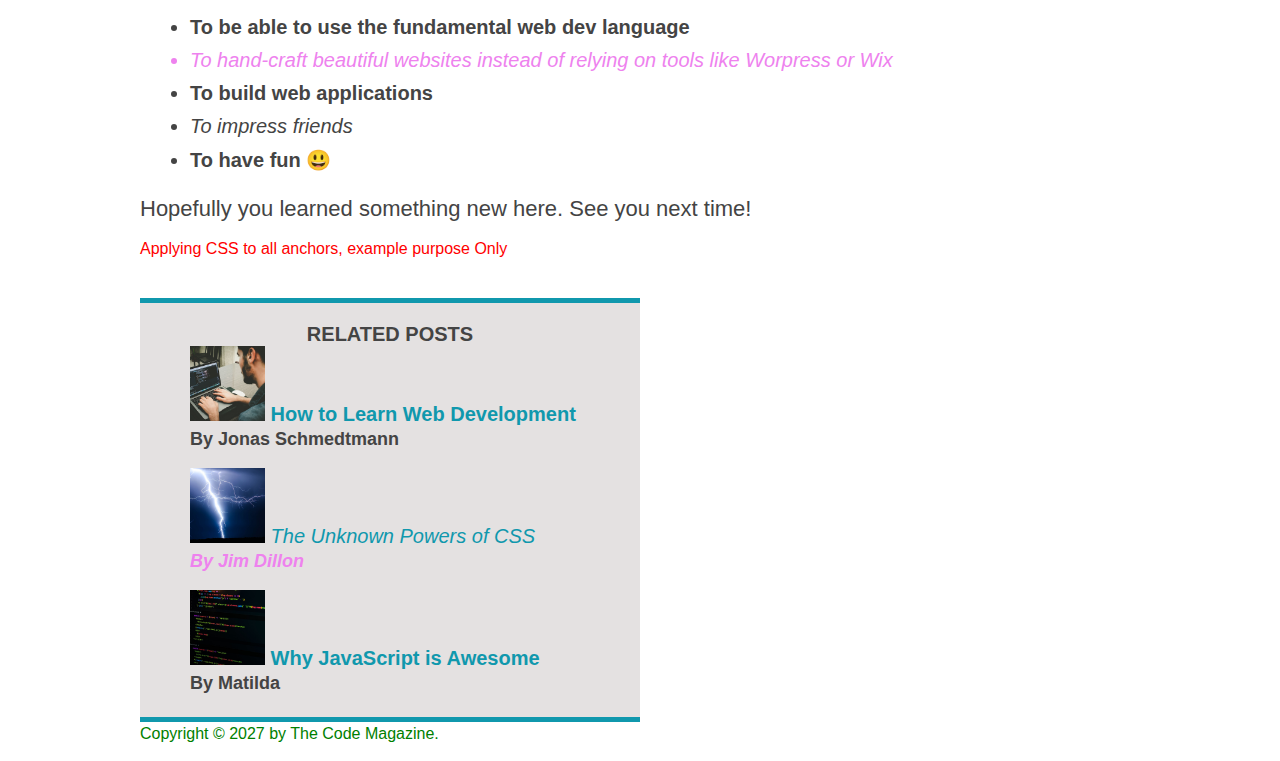
==== commit c85aaec2: "Types of Boxes" ====
--- a/03-CSS-Fundamentals/index.html
+++ b/03-CSS-Fundamentals/index.html
@@ -25,10 +25,8 @@
         <!-- <h1 style="color: blue">📘 The Code Magazine</h1> //Inline styles -->
         <h1>📘 The Code Magazine</h1>
         <nav>
-          <p>Here is the navigation, for CSS purpose only</p>
-          <storng>Here is the navigation, for CSS purpose only</storng>
-          <br />
-          <br />
+          <!-- <p>Here is the navigation, for CSS purpose only</p>
+          <storng>Here is the navigation, for CSS purpose only</storng> -->
           <a href="blog.html">Blog</a>
           <a href="#">Challenges</a>
           <a href="#">Flexbox</a>
--- a/03-CSS-Fundamentals/style.css
+++ b/03-CSS-Fundamentals/style.css
@@ -24,6 +24,22 @@
   /* now style of nav are getting inherited from  nav selector. */
   font: size 18px;
 }
+/* Adding margins to links */
+nav a:link {
+  background-color: orange;
+  padding: 20px;
+  margin-right: 20px;
+  margin-left: 20px;
+  margin-top: 10px;
+  margin-bottom: 10px;
+  /* Now we can set height, width of images etc and add  padding and margin on inline elements with line below */
+  display: inline-block; /*With out this, we can not add margins on top, only horizontal margins can be added for inline elements.  */
+}
+/* REMOVING MARGINS TO LAST ELEMENTS */
+nav a:link:last-child {
+  margin-right: 0;
+}
+
 article {
   margin-bottom: 40px;
 }
@@ -47,7 +63,8 @@
   padding-left: 40px; */
   padding: 20px 40px; /*first indicates left and second indidcates right padding  */
   margin-bottom: 60px;
-  height: 160px;
+  /* height: 160px; */
+  height: auto;
   /* border: 5px solid #1098ad; This gives border on all sides
   border-top: 5px solid #1098ad; */
 }
@@ -64,6 +81,8 @@
   margin-top: 20px;
   width: 500px;
 }
+
+/*SMALLER ELEMENTS  */
 
 /* We always use CSS Classes and rarely use id's */
 /* CSS Rules: selector + declaration block(one or more declarations; key:value pairs) */
@@ -106,6 +125,7 @@
   margin-bottom: 15px;
   /* font-family: sans-serif; */
   line-height: 1.5;
+  /* display: inline; */
 }
 
 /* Show the numbers and bullets */
@@ -125,6 +145,7 @@
 li {
   font-size: 20px;
   margin-bottom: 10px;
+  /* display: inline; */
 }
 li:last-child {
   margin-bottom: 0;
@@ -263,8 +284,11 @@
 
 .post-image {
   /* width: 800px; */
+  /* Height, width, margin and padding can be used for images now, Images are inline elements but they do bahave like inline Block elements */
   width: 100%; /* 100% of the original width of the screen of the parent contianer, parent here is html header  */
   height: auto; /*auto is used Only when you already mentioned the dimesnions in html  */
+  margin: 5px;
+  /* display:inline-block; No need to write this because they do behave like inline block elements by defalult */
 }
 
 /* We can apply CSS on two childs of nav */
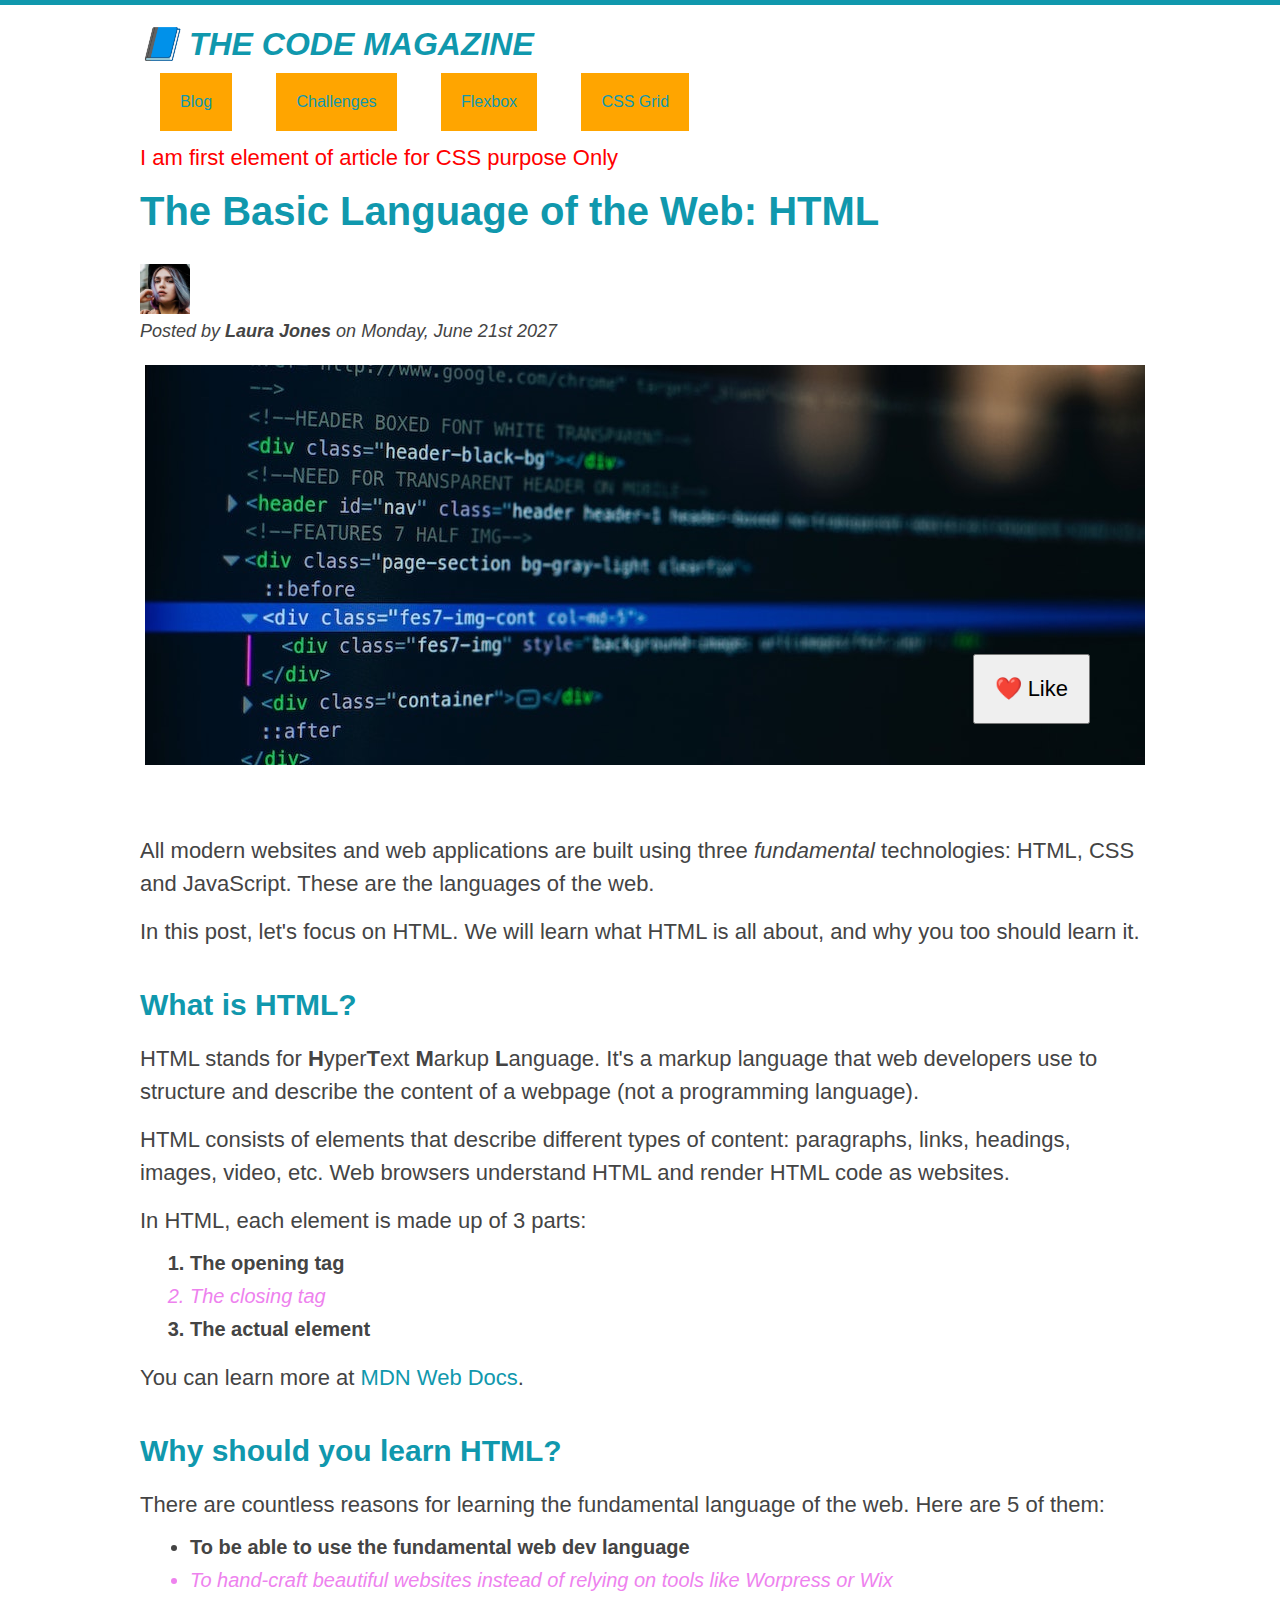
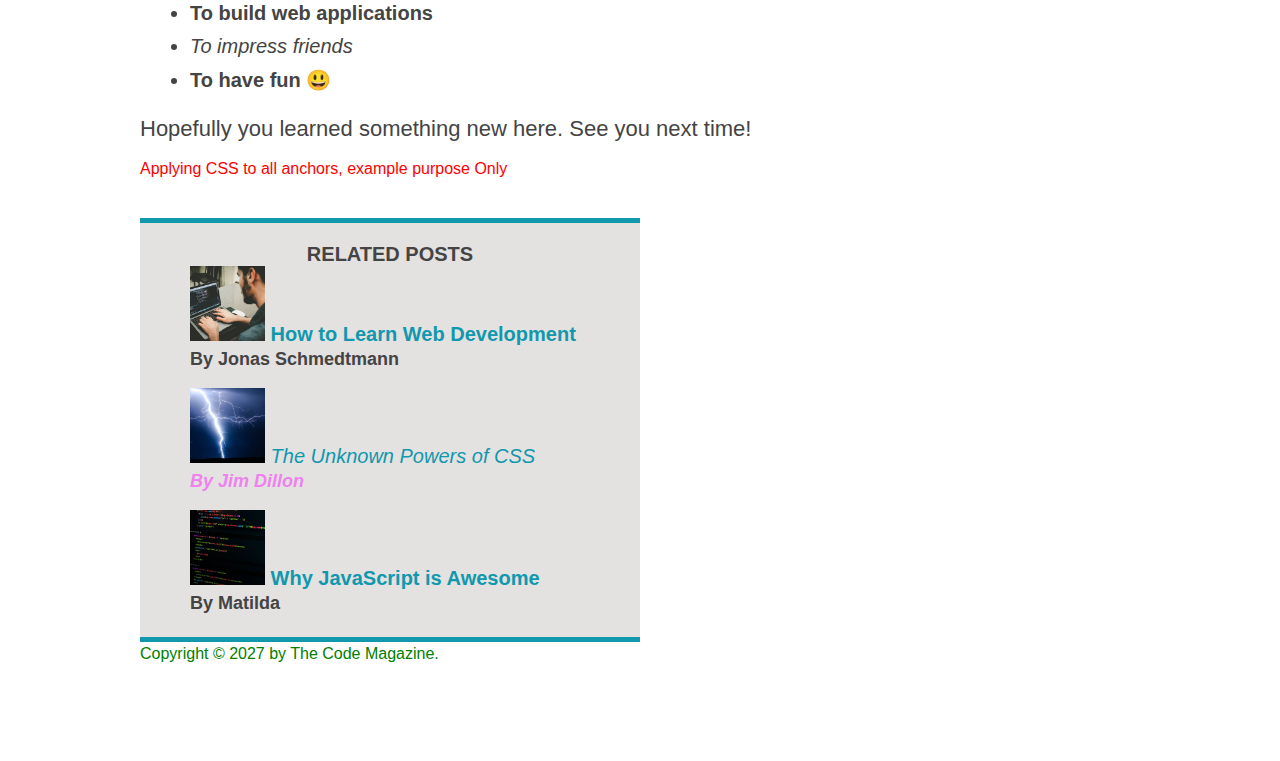
==== commit fe758f1d: "Merge pull request #6 from bbhuma/HTMLCSSBasicsPractice" ====
--- a/03-CSS-Fundamentals/index.html
+++ b/03-CSS-Fundamentals/index.html
@@ -57,6 +57,8 @@
             height="200"
             class="post-image"
           />
+
+          <button>❤️ Like</button>
         </header>
 
         <p>
@@ -159,12 +161,12 @@
           </li>
         </ul>
       </aside>
-
       <footer>
         <p id="copyright" class="copyright text">
           Copyright &copy; 2027 by The Code Magazine.
         </p>
       </footer>
     </div>
+    <!-- Right now it is in the normal flow, we need to make it absolute -->
   </body>
 </html>
--- a/03-CSS-Fundamentals/style.css
+++ b/03-CSS-Fundamentals/style.css
@@ -19,6 +19,9 @@
   color: #444;
   border-top: 5px solid #1098ad; /*This only to top of the body */
   /* margin: 0; This margin reset does not work, it has to be in the universal selector */
+
+  /* Give absolute position of your button, in respect to complete body element.  */
+  position: relative;
 }
 nav {
   /* now style of nav are getting inherited from  nav selector. */
@@ -54,6 +57,7 @@
   margin-left: auto;
   margin-right: auto; /*Then give a margin on left an dright so that the content  is centered */
   margin: 0 auto;
+  position: relative; /* Adding it in container in the header section makes more sense, since page is centured now.
 }
 
 .main-header {
@@ -71,6 +75,7 @@
 
 .post-header {
   margin-bottom: 60px;
+  position: relative;
 }
 
 aside {
@@ -290,6 +295,25 @@
   margin: 5px;
   /* display:inline-block; No need to write this because they do behave like inline block elements by defalult */
 }
+button {
+  /* button is a block level element */
+  font-size: 22px;
+  padding: 20px;
+  cursor: pointer;
+  position: absolute;
+  /* Sets on the extreme left top corner. 
+  top: 0px;
+  left: 0px; */
+
+  /* Sets button at bottom of the view port, meaning the visible part of the page, thats not what we want though
+  bottom: 0px;
+  left: 50px; */
+
+  /* We want to absolutledy position the element relative to some parent: */
+  bottom: 50px;
+  right: 50px;
+  /* Declare position: relative; in body element or wherever you want ths button. */
+}
 
 /* We can apply CSS on two childs of nav */
 /* nav a:link {
